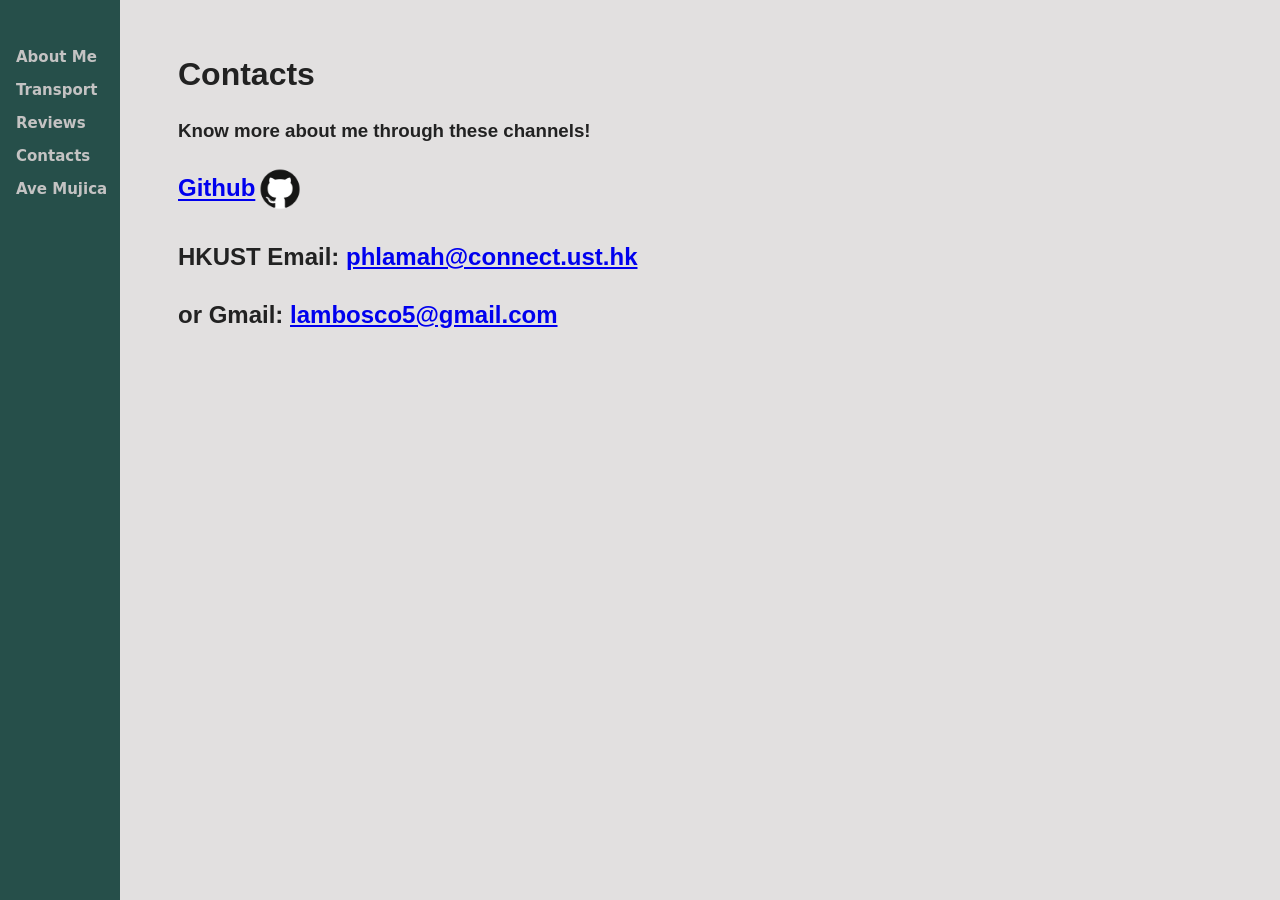
==== contacts.html @ 27e595d5 "KMB ETA" ====
<!doctype html>
<html class="no-js" lang="">

<head>
  <meta charset="utf-8">
  <meta name="viewport" content="width=device-width, initial-scale=1">
  <title>Contacts</title>
  <link rel="stylesheet" href="css/style.css">
  <meta name="description" content="">

  <meta property="og:title" content="">
  <meta property="og:type" content="">
  <meta property="og:url" content="">
  <meta property="og:image" content="">
  <!-- Icon-->
  <link rel="icon" href="/site_icon.ico" sizes="any">
  <link rel="icon" href="/icon.svg" type="image/svg+xml">
  <link rel="apple-touch-icon" href="icon.png">

  <link rel="manifest" href="site.webmanifest">
  <meta name="theme-color" content="#fafafa">


  <!-- Meta Information -->
  <meta name="description" content="The site is made by someone who is new to HTML/CSS and JavaScript" />
  <meta charset="utf-8" />
  <meta name="viewport" content="width=device-width" />
  <!-- Used CSS style file -->
  <link href="css/style.css" rel="stylesheet" />
  <!-- Font -->
  <link rel="preconnect" href="https://fonts.gstatic.com" crossorigin>
  <link href="https://fonts.googleapis.com/css2?family=Roboto:ital,wght@0,100..900;1,100..900&display=swap"
    rel="stylesheet">
  <!-- JavaScript file -->
  <script async src="js/main.js"></script>
  <!-- Title -->
  <title>About Me</title>
</head>

<body>

  <div class="main">
    <br>
    <h1>
      Contacts
    </h1>
    <h3>Know more about me through these channels!</h3>
    <h2>
      <a href = https://github.com/KF8311>Github</a><img id="Github_logo" src="img/Github_logo.png" 
      width="50" height="50" alt="Github_logo" style="padding: 0px 0px 2px;" /><br>
      <p>HKUST Email: <a href = "mailto:phlamah@connect.ust.hk">phlamah@connect.ust.hk</a></p>
      <p> or Gmail: <a href = "mailto:lambosco5@gmail.com">lambosco5@gmail.com</a></p>
      
  </div>
  <!-- Sidebar -->
  <div class="sidenav">
    <p class="sidebarfont">
      <strong>
        <a href="index.html">About Me</a>
        <a href="transport.html">Transport</a>
        <a href="reviews.html">Reviews</a>
        <a href="contacts.html">Contacts</a>
        <a href="avemujica.html">Ave Mujica</a></strong>
      <br>
    </p>
  </div>
  <!-- Main -->
  <div class="main">

    <!--
        <p>At Ave Mujica, we have</p>

        <p>…ようこそ。Ave Mujicaの世界へ</p>

        <ul>
            <li>Togawa Sakiko</li>
            <li>Yuutenji Nyamu</li>
            <li>Wakaba Mutsumi</li>
            <li>Misumi Uika</li>
            <li>Yahata Umiri</li>
        </ul>
        <input type="text" disabled value="Under Construction" /><br>
        <a href="https://youtu.be/FWXkipC-vqs?si=TlXlO-dgw6wPAHtW">Know more about Ave Mujica</a>


        </p>
        <img id="Ave Mujica" src="img/Ave_Mujica.png" alt="Ave Mujica" />
        <br>
        <img id="MyGO" src="img/MyGO.png" alt="MyGO" />

       <button>Change user</button> -->
  </div>
</body>

</html>
---- css/style.css ----
/*! HTML5 Boilerplate v9.0.0-RC1 | MIT License | https://html5boilerplate.com/ */

/* main.css 3.0.0 | MIT License | https://github.com/h5bp/main.css#readme */
/*
 * What follows is the result of much research on cross-browser styling.
 * Credit left inline and big thanks to Nicolas Gallagher, Jonathan Neal,
 * Kroc Camen, and the H5BP dev community and team.
 */

/* ==========================================================================
   Base styles: opinionated defaults
   ========================================================================== */

html {
  color: #222;
  font-size: 1em;
  line-height: 1.4;
  background-color: #e2e0e0
}

/*
 * Remove text-shadow in selection highlight:
 * https://twitter.com/miketaylr/status/12228805301
 *
 * Customize the background color to match your design.
 */

::-moz-selection {
  background: #b3d4fc;
  text-shadow: none;
}

::selection {
  background: #b3d4fc;
  text-shadow: none;
}

/*
 * A better looking default horizontal rule
 */

hr {
  display: block;
  height: 1px;
  border: 0;
  border-top: 1px solid #ccc;
  margin: 1em 0;
  padding: 0;
}

/*
 * Remove the gap between audio, canvas, iframes,
 * images, videos and the bottom of their containers:
 * https://github.com/h5bp/html5-boilerplate/issues/440
 */

audio,
canvas,
iframe,
img,
svg,
video {
  vertical-align: middle;
}

/*
 * Remove default fieldset styles.
 */

fieldset {
  border: 0;
  margin: 0;
  padding: 0;
}

/*
 * Allow only vertical resizing of textareas.
 */

textarea {
  resize: vertical;
}

/* ==========================================================================
   Author's custom styles
   ========================================================================== */

/* ==========================================================================
   Helper classes
   ========================================================================== */

/*
 * Hide visually and from screen readers
 */

.hidden,
[hidden] {
  display: none !important;
}

/*
 * Hide only visually, but have it available for screen readers:
 * https://snook.ca/archives/html_and_css/hiding-content-for-accessibility
 *
 * 1. For long content, line feeds are not interpreted as spaces and small width
 *    causes content to wrap 1 word per line:
 *    https://medium.com/@jessebeach/beware-smushed-off-screen-accessible-text-5952a4c2cbfe
 */

.visually-hidden {
  border: 0;
  clip: rect(0, 0, 0, 0);
  height: 1px;
  margin: -1px;
  overflow: hidden;
  padding: 0;
  position: absolute;
  white-space: nowrap;
  width: 1px;
  /* 1 */
}

/*
 * Extends the .visually-hidden class to allow the element
 * to be focusable when navigated to via the keyboard:
 * https://www.drupal.org/node/897638
 */

.visually-hidden.focusable:active,
.visually-hidden.focusable:focus {
  clip: auto;
  height: auto;
  margin: 0;
  overflow: visible;
  position: static;
  white-space: inherit;
  width: auto;
}

/*
 * Hide visually and from screen readers, but maintain layout
 */

.invisible {
  visibility: hidden;
}

/*
 * Clearfix: contain floats
 *
 * The use of `table` rather than `block` is only necessary if using
 * `::before` to contain the top-margins of child elements.
 */

.clearfix::before,
.clearfix::after {
  content: "";
  display: table;
}

.clearfix::after {
  clear: both;
}

/* ==========================================================================
   EXAMPLE Media Queries for Responsive Design.
   These examples override the primary ('mobile first') styles.
   Modify as content requires.
   ========================================================================== */

@media only screen and (min-width: 35em) {
  /* Style adjustments for viewports that meet the condition */
}

@media print,
(-webkit-min-device-pixel-ratio: 1.25),
(min-resolution: 1.25dppx),
(min-resolution: 120dpi) {
  /* Style adjustments for high resolution devices */
}

/* ==========================================================================
   Print styles.
   Inlined to avoid the additional HTTP request:
   https://www.phpied.com/delay-loading-your-print-css/
   ========================================================================== */

@media print {

  *,
  *::before,
  *::after {
    background: #fff !important;
    color: #000 !important;
    /* Black prints faster */
    box-shadow: none !important;
    text-shadow: none !important;
  }

  a,
  a:visited {
    text-decoration: underline;
  }

  a[href]::after {
    content: " (" attr(href) ")";
  }

  abbr[title]::after {
    content: " (" attr(title) ")";
  }

  /*
   * Don't show links that are fragment identifiers,
   * or use the `javascript:` pseudo protocol
   */
  a[href^="#"]::after,
  a[href^="javascript:"]::after {
    content: "";
  }

  pre {
    white-space: pre-wrap !important;
  }

  pre,
  blockquote {
    border: 1px solid #999;
    page-break-inside: avoid;
  }

  tr,
  img {
    page-break-inside: avoid;
  }

  p,
  h2,
  h3 {
    orphans: 3;
    widows: 3;
  }

  h2,
  h3 {
    page-break-after: avoid;
  }
}

/* The sidebar menu */
.sidebarfont {
  font-family: system-ui, -apple-system, BlinkMacSystemFont, 'Segoe UI', Roboto, Oxygen, Ubuntu, Cantarell, 'Open Sans', 'Helvetica Neue', sans-serif;
}

.sidenav {
  height: 100%;
  /* Full-height: remove this if you want "auto" height */
  width: 120px;
  /* Set the width of the sidebar */
  position: fixed;
  /* Fixed Sidebar (stay in place on scroll) */
  z-index: 1;
  /* Stay on top */
  top: 0;
  /* Stay at the top */
  left: 0;
  background-color: #264F4A;
  /* Mujica Red */
  overflow-x: hidden;
  /* Disable horizontal scroll */
  padding-top: 25px;

}

/* The navigation menu links */
.sidenav a {
  padding: 6px 8px 6px 16px;
  text-decoration: none;
  font-size: 15px;
  color: #c4c3c3;
  display: block;
}

/* When you mouse over the navigation links, change their color */
.sidenav a:hover {
  color: #f1f1f1b2;
}

/* Style page content */
.main {

  margin-left: 160px;
  font-family: 'Calibri', sans-serif;
  /* Same as the width of the sidebar */
  padding: 0px 10px;
}

/* On smaller screens, where height is less than 450px, change the style of the sidebar (less padding and a smaller font size) */
@media screen and (max-height: 450px) {
  .sidenav {
    padding-top: 15px;
  }

  .sidenav a {
    font-size: 18px;
  }
}
---- css/style.css ----
/*! HTML5 Boilerplate v9.0.0-RC1 | MIT License | https://html5boilerplate.com/ */

/* main.css 3.0.0 | MIT License | https://github.com/h5bp/main.css#readme */
/*
 * What follows is the result of much research on cross-browser styling.
 * Credit left inline and big thanks to Nicolas Gallagher, Jonathan Neal,
 * Kroc Camen, and the H5BP dev community and team.
 */

/* ==========================================================================
   Base styles: opinionated defaults
   ========================================================================== */

html {
  color: #222;
  font-size: 1em;
  line-height: 1.4;
  background-color: #e2e0e0
}

/*
 * Remove text-shadow in selection highlight:
 * https://twitter.com/miketaylr/status/12228805301
 *
 * Customize the background color to match your design.
 */

::-moz-selection {
  background: #b3d4fc;
  text-shadow: none;
}

::selection {
  background: #b3d4fc;
  text-shadow: none;
}

/*
 * A better looking default horizontal rule
 */

hr {
  display: block;
  height: 1px;
  border: 0;
  border-top: 1px solid #ccc;
  margin: 1em 0;
  padding: 0;
}

/*
 * Remove the gap between audio, canvas, iframes,
 * images, videos and the bottom of their containers:
 * https://github.com/h5bp/html5-boilerplate/issues/440
 */

audio,
canvas,
iframe,
img,
svg,
video {
  vertical-align: middle;
}

/*
 * Remove default fieldset styles.
 */

fieldset {
  border: 0;
  margin: 0;
  padding: 0;
}

/*
 * Allow only vertical resizing of textareas.
 */

textarea {
  resize: vertical;
}

/* ==========================================================================
   Author's custom styles
   ========================================================================== */

/* ==========================================================================
   Helper classes
   ========================================================================== */

/*
 * Hide visually and from screen readers
 */

.hidden,
[hidden] {
  display: none !important;
}

/*
 * Hide only visually, but have it available for screen readers:
 * https://snook.ca/archives/html_and_css/hiding-content-for-accessibility
 *
 * 1. For long content, line feeds are not interpreted as spaces and small width
 *    causes content to wrap 1 word per line:
 *    https://medium.com/@jessebeach/beware-smushed-off-screen-accessible-text-5952a4c2cbfe
 */

.visually-hidden {
  border: 0;
  clip: rect(0, 0, 0, 0);
  height: 1px;
  margin: -1px;
  overflow: hidden;
  padding: 0;
  position: absolute;
  white-space: nowrap;
  width: 1px;
  /* 1 */
}

/*
 * Extends the .visually-hidden class to allow the element
 * to be focusable when navigated to via the keyboard:
 * https://www.drupal.org/node/897638
 */

.visually-hidden.focusable:active,
.visually-hidden.focusable:focus {
  clip: auto;
  height: auto;
  margin: 0;
  overflow: visible;
  position: static;
  white-space: inherit;
  width: auto;
}

/*
 * Hide visually and from screen readers, but maintain layout
 */

.invisible {
  visibility: hidden;
}

/*
 * Clearfix: contain floats
 *
 * The use of `table` rather than `block` is only necessary if using
 * `::before` to contain the top-margins of child elements.
 */

.clearfix::before,
.clearfix::after {
  content: "";
  display: table;
}

.clearfix::after {
  clear: both;
}

/* ==========================================================================
   EXAMPLE Media Queries for Responsive Design.
   These examples override the primary ('mobile first') styles.
   Modify as content requires.
   ========================================================================== */

@media only screen and (min-width: 35em) {
  /* Style adjustments for viewports that meet the condition */
}

@media print,
(-webkit-min-device-pixel-ratio: 1.25),
(min-resolution: 1.25dppx),
(min-resolution: 120dpi) {
  /* Style adjustments for high resolution devices */
}

/* ==========================================================================
   Print styles.
   Inlined to avoid the additional HTTP request:
   https://www.phpied.com/delay-loading-your-print-css/
   ========================================================================== */

@media print {

  *,
  *::before,
  *::after {
    background: #fff !important;
    color: #000 !important;
    /* Black prints faster */
    box-shadow: none !important;
    text-shadow: none !important;
  }

  a,
  a:visited {
    text-decoration: underline;
  }

  a[href]::after {
    content: " (" attr(href) ")";
  }

  abbr[title]::after {
    content: " (" attr(title) ")";
  }

  /*
   * Don't show links that are fragment identifiers,
   * or use the `javascript:` pseudo protocol
   */
  a[href^="#"]::after,
  a[href^="javascript:"]::after {
    content: "";
  }

  pre {
    white-space: pre-wrap !important;
  }

  pre,
  blockquote {
    border: 1px solid #999;
    page-break-inside: avoid;
  }

  tr,
  img {
    page-break-inside: avoid;
  }

  p,
  h2,
  h3 {
    orphans: 3;
    widows: 3;
  }

  h2,
  h3 {
    page-break-after: avoid;
  }
}

/* The sidebar menu */
.sidebarfont {
  font-family: system-ui, -apple-system, BlinkMacSystemFont, 'Segoe UI', Roboto, Oxygen, Ubuntu, Cantarell, 'Open Sans', 'Helvetica Neue', sans-serif;
}

.sidenav {
  height: 100%;
  /* Full-height: remove this if you want "auto" height */
  width: 120px;
  /* Set the width of the sidebar */
  position: fixed;
  /* Fixed Sidebar (stay in place on scroll) */
  z-index: 1;
  /* Stay on top */
  top: 0;
  /* Stay at the top */
  left: 0;
  background-color: #264F4A;
  /* Mujica Red */
  overflow-x: hidden;
  /* Disable horizontal scroll */
  padding-top: 25px;

}

/* The navigation menu links */
.sidenav a {
  padding: 6px 8px 6px 16px;
  text-decoration: none;
  font-size: 15px;
  color: #c4c3c3;
  display: block;
}

/* When you mouse over the navigation links, change their color */
.sidenav a:hover {
  color: #f1f1f1b2;
}

/* Style page content */
.main {

  margin-left: 160px;
  font-family: 'Calibri', sans-serif;
  /* Same as the width of the sidebar */
  padding: 0px 10px;
}

/* On smaller screens, where height is less than 450px, change the style of the sidebar (less padding and a smaller font size) */
@media screen and (max-height: 450px) {
  .sidenav {
    padding-top: 15px;
  }

  .sidenav a {
    font-size: 18px;
  }
}
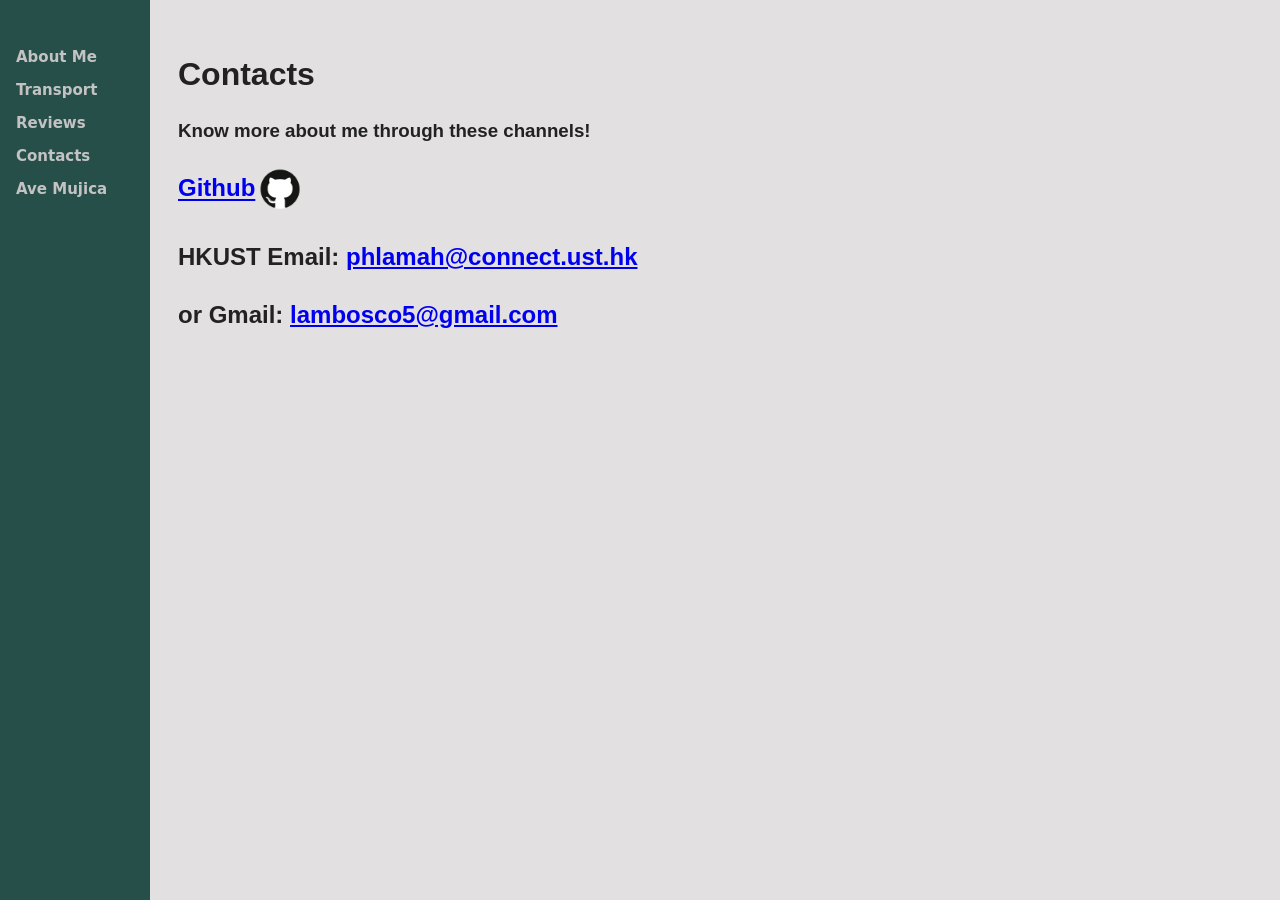
==== commit c2d46984: "update about me" ====
--- a/contacts.html
+++ b/contacts.html
@@ -1,6 +1,5 @@
 <!doctype html>
-<html class="no-js" lang="">
-
+<html class="no-js" lang="en-US">
 <head>
   <meta charset="utf-8">
   <meta name="viewport" content="width=device-width, initial-scale=1">
@@ -34,7 +33,7 @@
   <!-- JavaScript file -->
   <script async src="js/main.js"></script>
   <!-- Title -->
-  <title>About Me</title>
+  <title>Contacts</title>
 </head>
 
 <body>
--- a/css/style.css
+++ b/css/style.css
@@ -255,7 +255,7 @@
 .sidenav {
   height: 100%;
   /* Full-height: remove this if you want "auto" height */
-  width: 120px;
+  width: 150px;
   /* Set the width of the sidebar */
   position: fixed;
   /* Fixed Sidebar (stay in place on scroll) */
--- a/css/style.css
+++ b/css/style.css
@@ -255,7 +255,7 @@
 .sidenav {
   height: 100%;
   /* Full-height: remove this if you want "auto" height */
-  width: 120px;
+  width: 150px;
   /* Set the width of the sidebar */
   position: fixed;
   /* Fixed Sidebar (stay in place on scroll) */
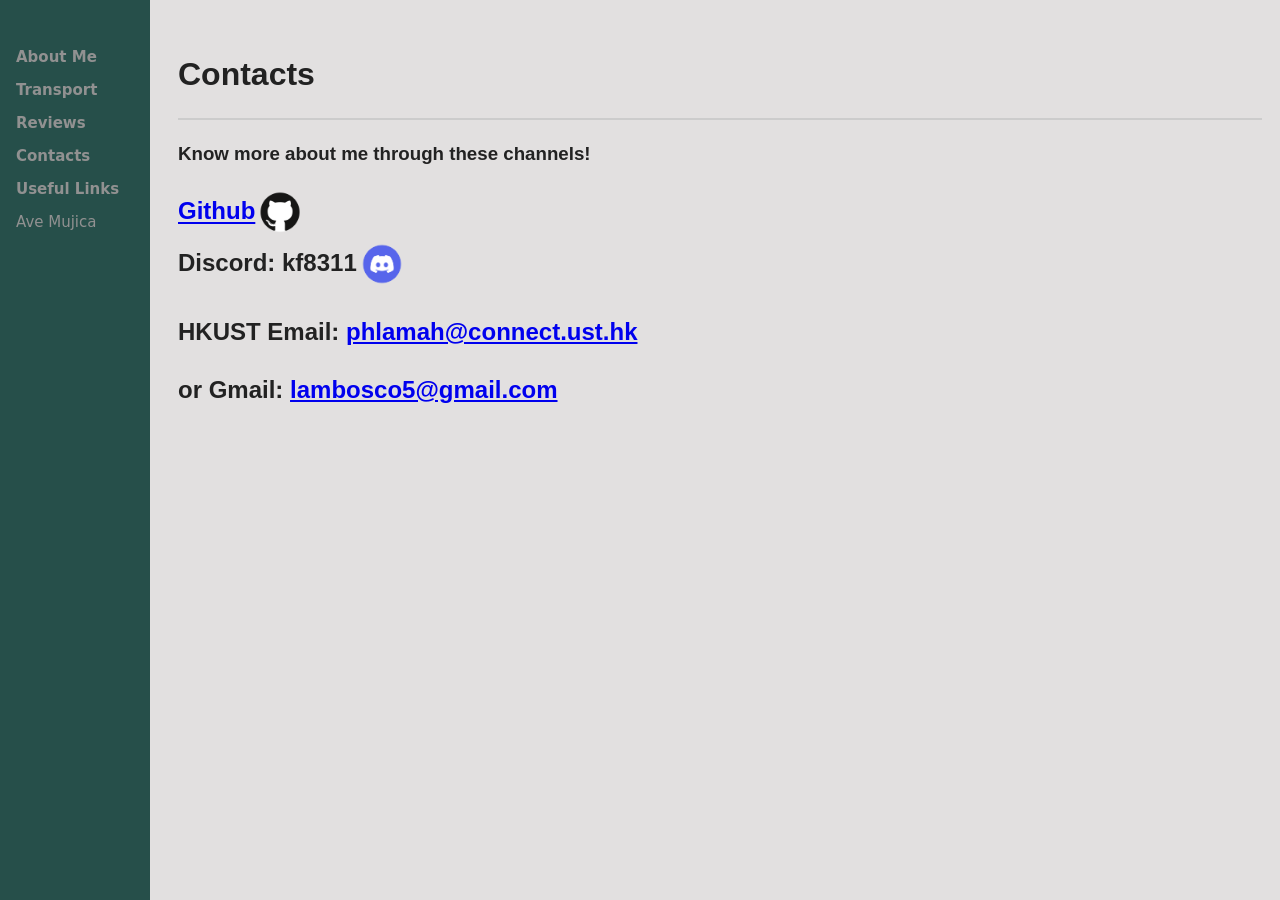
==== commit 6c2261f9: "about me finish some of them, initial release" ====
--- a/contacts.html
+++ b/contacts.html
@@ -43,9 +43,12 @@
     <h1>
       Contacts
     </h1>
+    <hr style="border: none; border-top: 2px solid #ccc; margin: 20px 0;">
     <h3>Know more about me through these channels!</h3>
     <h2>
       <a href = https://github.com/KF8311>Github</a><img id="Github_logo" src="img/Github_logo.png" 
+      width="50" height="50" alt="Github_logo" style="padding: 0px 0px 2px;" /><br>
+      Discord: kf8311<img id="discord_logo" src="img/discord_logo.png" 
       width="50" height="50" alt="Github_logo" style="padding: 0px 0px 2px;" /><br>
       <p>HKUST Email: <a href = "mailto:phlamah@connect.ust.hk">phlamah@connect.ust.hk</a></p>
       <p> or Gmail: <a href = "mailto:lambosco5@gmail.com">lambosco5@gmail.com</a></p>
@@ -59,6 +62,7 @@
         <a href="transport.html">Transport</a>
         <a href="reviews.html">Reviews</a>
         <a href="contacts.html">Contacts</a>
+        <a href="useful_links.html">Useful Links</a></strong>
         <a href="avemujica.html">Ave Mujica</a></strong>
       <br>
     </p>
--- a/css/style.css
+++ b/css/style.css
@@ -277,13 +277,13 @@
   padding: 6px 8px 6px 16px;
   text-decoration: none;
   font-size: 15px;
-  color: #c4c3c3;
+  color: #919191;
   display: block;
 }
 
 /* When you mouse over the navigation links, change their color */
 .sidenav a:hover {
-  color: #f1f1f1b2;
+  color: #ffffff;
 }
 
 /* Style page content */
@@ -295,6 +295,17 @@
   padding: 0px 10px;
 }
 
+.eta {
+
+  font-size: 30px;
+  font-family: 'Calibri', sans-serif;
+  font-weight: bold;
+  background-color: black;
+  color: white;
+  /* Same as the width of the sidebar */
+  padding: 0px 10px;
+}
+
 /* On smaller screens, where height is less than 450px, change the style of the sidebar (less padding and a smaller font size) */
 @media screen and (max-height: 450px) {
   .sidenav {
@@ -304,4 +315,18 @@
   .sidenav a {
     font-size: 18px;
   }
+}
+
+table,
+th,
+td {
+  table-layout: fixed;
+  width: 100%; height: 200%;
+  font-size: 30px;
+  border-collapse: collapse;
+  border: 1px solid black;
+  padding: 15px;
+}
+td:empty {
+  background-color: rgb(180, 180, 180);
 }
--- a/css/style.css
+++ b/css/style.css
@@ -277,13 +277,13 @@
   padding: 6px 8px 6px 16px;
   text-decoration: none;
   font-size: 15px;
-  color: #c4c3c3;
+  color: #919191;
   display: block;
 }
 
 /* When you mouse over the navigation links, change their color */
 .sidenav a:hover {
-  color: #f1f1f1b2;
+  color: #ffffff;
 }
 
 /* Style page content */
@@ -295,6 +295,17 @@
   padding: 0px 10px;
 }
 
+.eta {
+
+  font-size: 30px;
+  font-family: 'Calibri', sans-serif;
+  font-weight: bold;
+  background-color: black;
+  color: white;
+  /* Same as the width of the sidebar */
+  padding: 0px 10px;
+}
+
 /* On smaller screens, where height is less than 450px, change the style of the sidebar (less padding and a smaller font size) */
 @media screen and (max-height: 450px) {
   .sidenav {
@@ -304,4 +315,18 @@
   .sidenav a {
     font-size: 18px;
   }
+}
+
+table,
+th,
+td {
+  table-layout: fixed;
+  width: 100%; height: 200%;
+  font-size: 30px;
+  border-collapse: collapse;
+  border: 1px solid black;
+  padding: 15px;
+}
+td:empty {
+  background-color: rgb(180, 180, 180);
 }
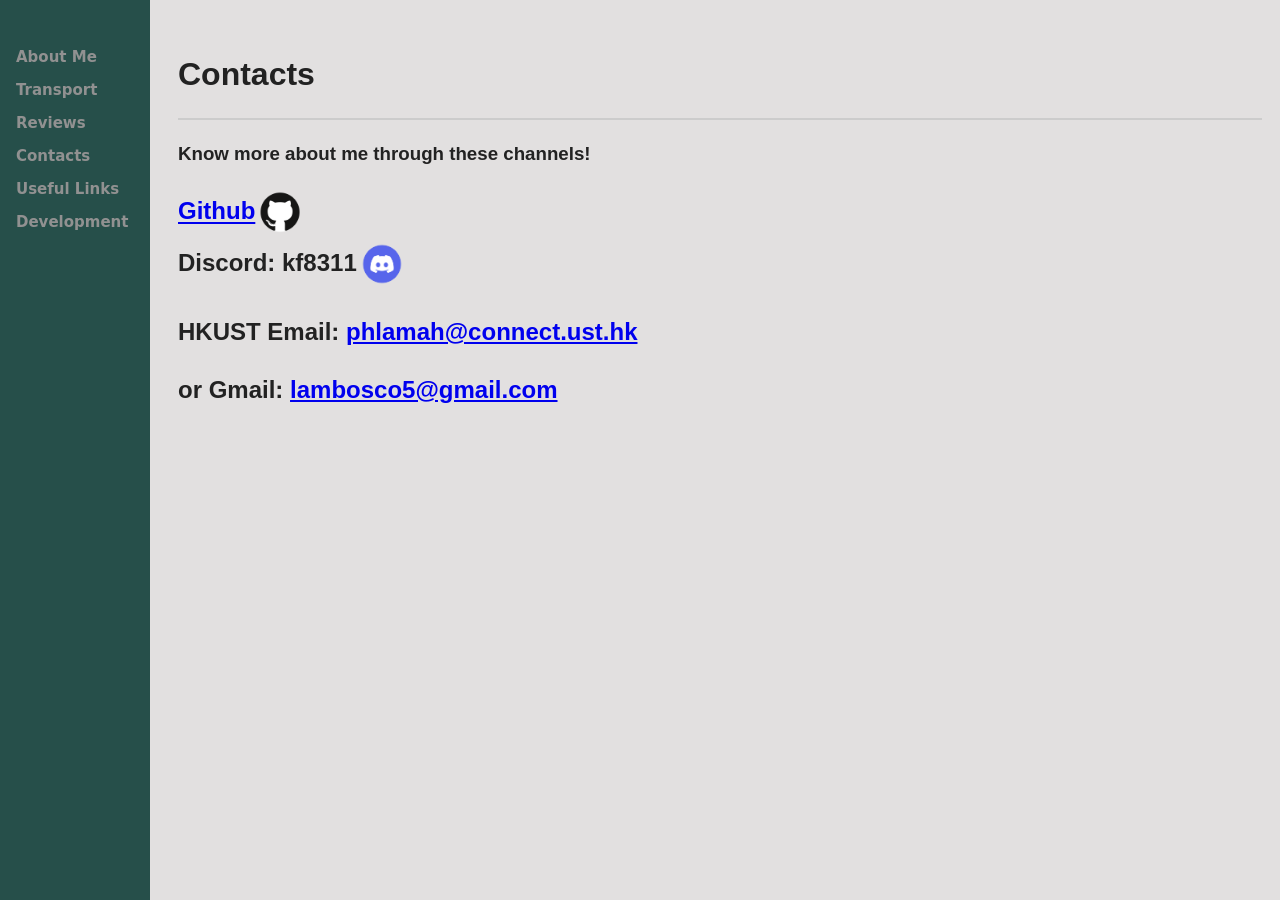
==== commit bfeb4dc8: "development page for testing" ====
--- a/contacts.html
+++ b/contacts.html
@@ -62,8 +62,8 @@
         <a href="transport.html">Transport</a>
         <a href="reviews.html">Reviews</a>
         <a href="contacts.html">Contacts</a>
-        <a href="useful_links.html">Useful Links</a></strong>
-        <a href="avemujica.html">Ave Mujica</a></strong>
+        <a href="useful_links.html">Useful Links</a>
+        <a href="development.html">Development</a></strong>
       <br>
     </p>
   </div>
